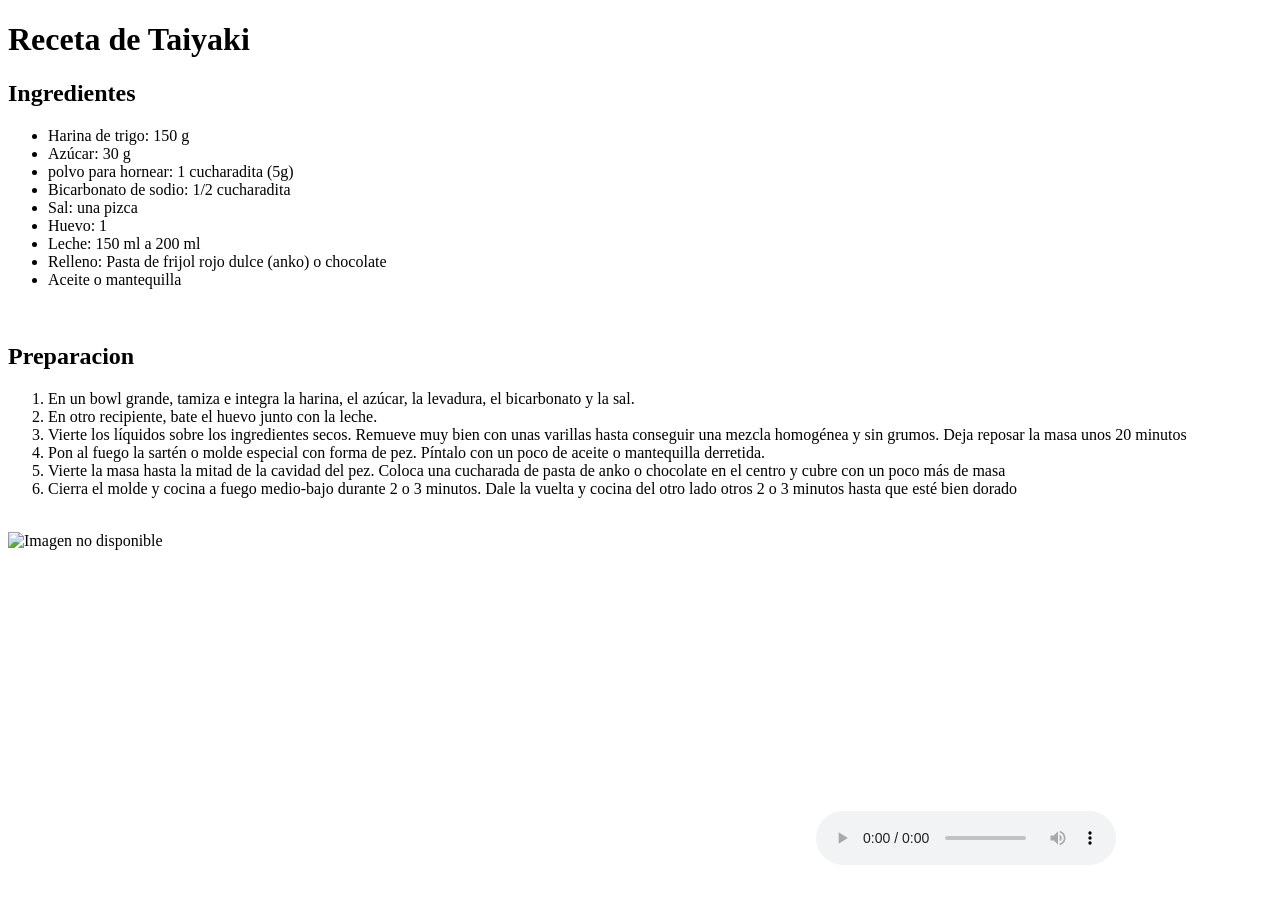
==== index.html @ 9835f230 "Add files via upload" ====
<!DOCTYPE html>
<html lang="en" dir="ltr">
  <head>
    <meta charset="utf-8">
    <title>Postre japones</title>
  </head>
  <body>
    <h1>Receta de Taiyaki</h1>
    <h2>Ingredientes</h2>
    <ul>
      <li>Harina de trigo: 150 g</li>
      <li>Azúcar: 30 g</li>
      <li>polvo para hornear: 1 cucharadita (5g)</li>
      <li>Bicarbonato de sodio: 1/2 cucharadita</li>
      <li>Sal: una pizca</li>
      <li>Huevo: 1</li>
      <li>Leche: 150 ml a 200 ml</li>
      <li>Relleno: Pasta de frijol rojo dulce (anko) o chocolate</li>
      <li>Aceite o mantequilla</li>
    </ul>
    <br>
    <h2>Preparacion</h2>
    <ol>
      <li>En un bowl grande, tamiza e integra la harina, el azúcar, la levadura, el bicarbonato y la sal.</li>
      <li> En otro recipiente, bate el huevo junto con la leche.</li>
      <li> Vierte los líquidos sobre los ingredientes secos. Remueve muy bien con unas varillas hasta conseguir una mezcla homogénea y sin grumos. Deja reposar la masa unos 20 minutos</li>
      <li>Pon al fuego la sartén o molde especial con forma de pez. Píntalo con un poco de aceite o mantequilla derretida.</li>
      <li>Vierte la masa hasta la mitad de la cavidad del pez. Coloca una cucharada de pasta de anko o chocolate en el centro y cubre con un poco más de masa</li>
      <li>Cierra el molde y cocina a fuego medio-bajo durante 2 o 3 minutos. Dale la vuelta y cocina del otro lado otros 2 o 3 minutos hasta que esté bien dorado</li>
    </ol>
    <br>
    <img src="file:///C:/Users/Usuario/Desktop/Pw%20Potrero/Imagenes/taiyaki.jpg.webp" alt="Imagen no disponible">
    <br>
    <iframe width="400" height="315" src="https://www.youtube.com/embed/Q88cAaiz_xk?si=yakaWBh1Zc29WWg7" title="YouTube video player" frameborder="0" allow="accelerometer; autoplay; clipboard-write; encrypted-media; gyroscope; picture-in-picture; web-share" referrerpolicy="strict-origin-when-cross-origin" allowfullscreen></iframe>
    <iframe src="https://www.google.com/maps/embed?pb=!1m18!1m12!1m3!1d3241.84502168458!2d139.73253317578664!3d35.65618977259537!2m3!1f0!2f0!3f0!3m2!1i1024!2i768!4f13.1!3m3!1m2!1s0x60188b9f72745555%3A0x81b383af70ad206c!2sNaniwaya%20S%C5%8Dhonten%20Azabu%20Juban!5e0!3m2!1ses!2sar!4v1790624494858!5m2!1ses!2sar" width="400" height="300" style="border:0;" allowfullscreen="" loading="lazy" referrerpolicy="strict-origin-when-cross-origin"></iframe>
<audio controls src="./Sonidos/Bubbles.mp3"></audio>
  </body>
</html>
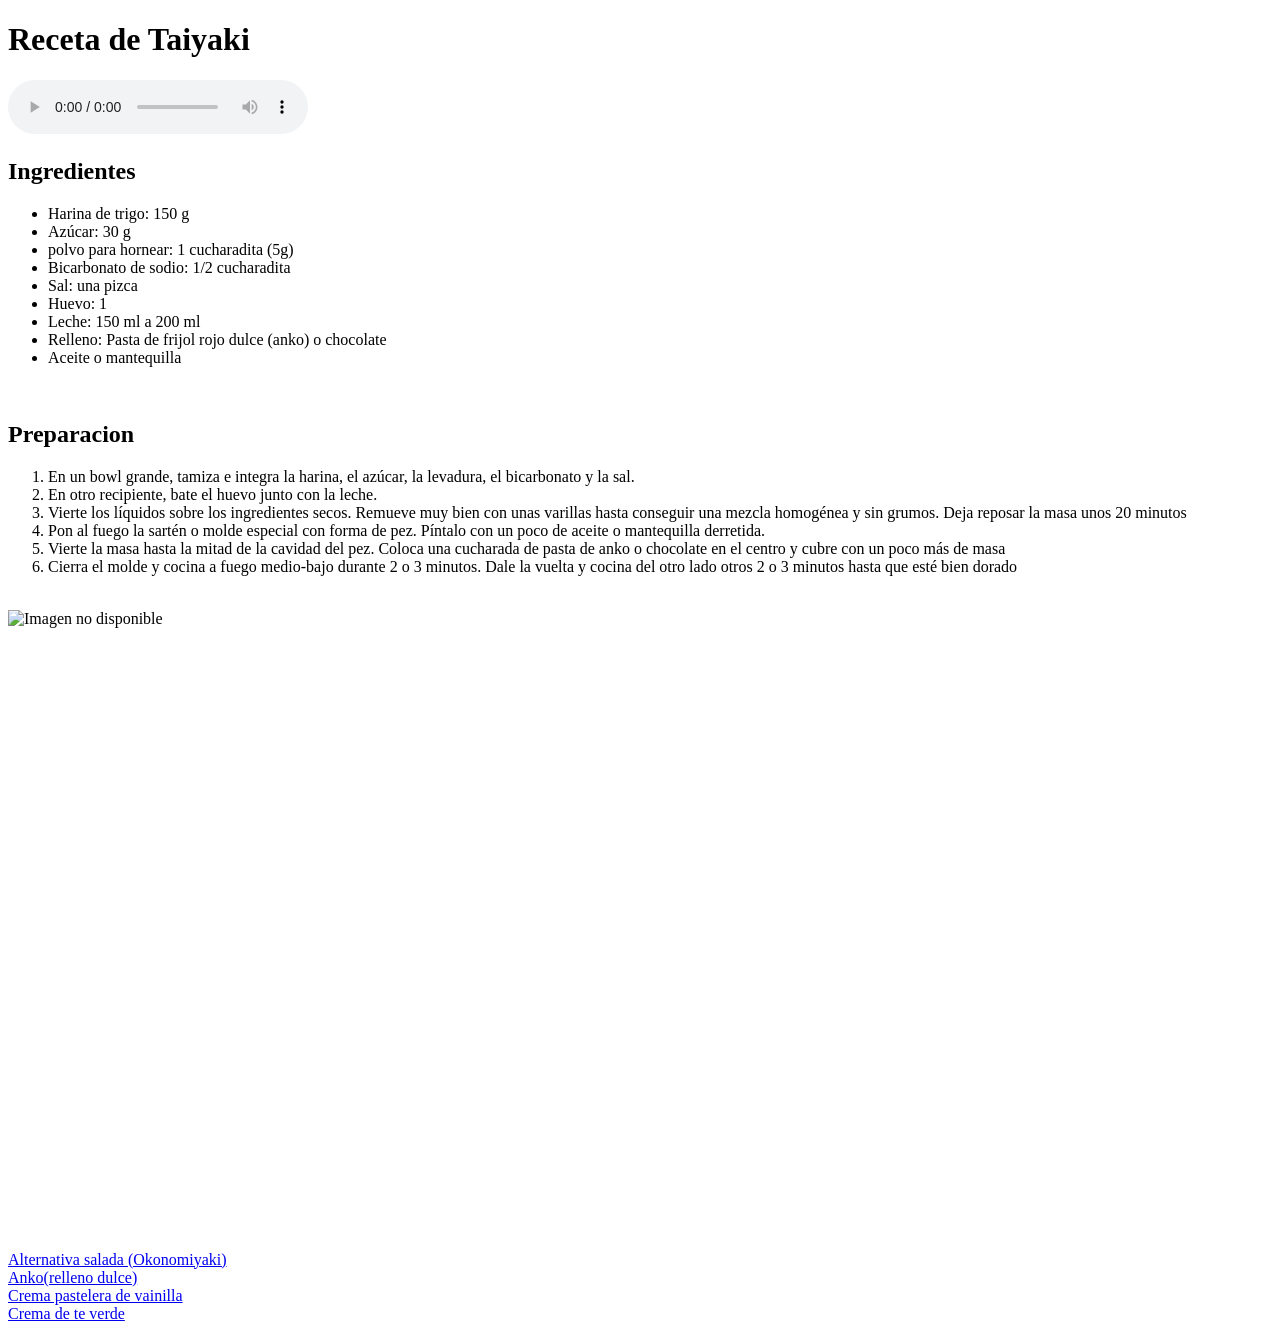
==== commit 4e565e0c: "Add files via upload" ====
--- a/index.html
+++ b/index.html
@@ -6,6 +6,7 @@
   </head>
   <body>
     <h1>Receta de Taiyaki</h1>
+    <audio controls src="./Sonidos/Bubbles.mp3"></audio>
     <h2>Ingredientes</h2>
     <ul>
       <li>Harina de trigo: 150 g</li>
@@ -29,10 +30,21 @@
       <li>Cierra el molde y cocina a fuego medio-bajo durante 2 o 3 minutos. Dale la vuelta y cocina del otro lado otros 2 o 3 minutos hasta que esté bien dorado</li>
     </ol>
     <br>
-    <img src="file:///C:/Users/Usuario/Desktop/Pw%20Potrero/Imagenes/taiyaki.jpg.webp" alt="Imagen no disponible">
+    <img src="./Imagenes/taiyaki.webp" alt="Imagen no disponible" srcset="">
     <br>
     <iframe width="400" height="315" src="https://www.youtube.com/embed/Q88cAaiz_xk?si=yakaWBh1Zc29WWg7" title="YouTube video player" frameborder="0" allow="accelerometer; autoplay; clipboard-write; encrypted-media; gyroscope; picture-in-picture; web-share" referrerpolicy="strict-origin-when-cross-origin" allowfullscreen></iframe>
-    <iframe src="https://www.google.com/maps/embed?pb=!1m18!1m12!1m3!1d3241.84502168458!2d139.73253317578664!3d35.65618977259537!2m3!1f0!2f0!3f0!3m2!1i1024!2i768!4f13.1!3m3!1m2!1s0x60188b9f72745555%3A0x81b383af70ad206c!2sNaniwaya%20S%C5%8Dhonten%20Azabu%20Juban!5e0!3m2!1ses!2sar!4v1790624494858!5m2!1ses!2sar" width="400" height="300" style="border:0;" allowfullscreen="" loading="lazy" referrerpolicy="strict-origin-when-cross-origin"></iframe>
-<audio controls src="./Sonidos/Bubbles.mp3"></audio>
-  </body>
+    <br>
+    
+  <iframe src="https://www.google.com/maps/embed?pb=!1m18!1m12!1m3!1d3241.84502168458!2d139.73253317578664!3d35.65618977259537!2m3!1f0!2f0!3f0!3m2!1i1024!2i768!4f13.1!3m3!1m2!1s0x60188b9f72745555%3A0x81b383af70ad206c!2sNaniwaya%20S%C5%8Dhonten%20Azabu%20Juban!5e0!3m2!1ses!2sar!4v1790624494858!5m2!1ses!2sar" width="400" height="300" style="border:0;" frameborder="0"></iframe>
+<br>
+  <a href="https://japonismo.com/blog/okonomiyaki" target="_blank" rel="noopener noreferrer">Alternativa salada (Okonomiyaki)</a>
+<br>
+  <a href="https://www.conasi.eu/blog/recetas/postres-recetas/como-hacer-anko/" target="_blank" rel="noopener noreferrer">Anko(relleno dulce)</a>
+ <br>
+  <a href="https://www.mykaramelli.com/blog/como-hacer-crema-pastelera/?srsltid=AU7gw4Unrk3gz-IZ-cB-6lCjqrjLOl8JG47Ue-znlXXv7Y49iQJrGd8w" target="_blank" rel="noopener noreferrer">Crema pastelera de vainilla</a>
+<br>
+  <a href="https://www-justonecookbook-com.translate.goog/green-tea-creme-brulee/?_x_tr_sl=en&_x_tr_tl=es&_x_tr_hl=es&_x_tr_pto=tc" target="_blank" rel="noopener noreferrer">Crema de te verde</a>
+
+
+</body>
 </html>
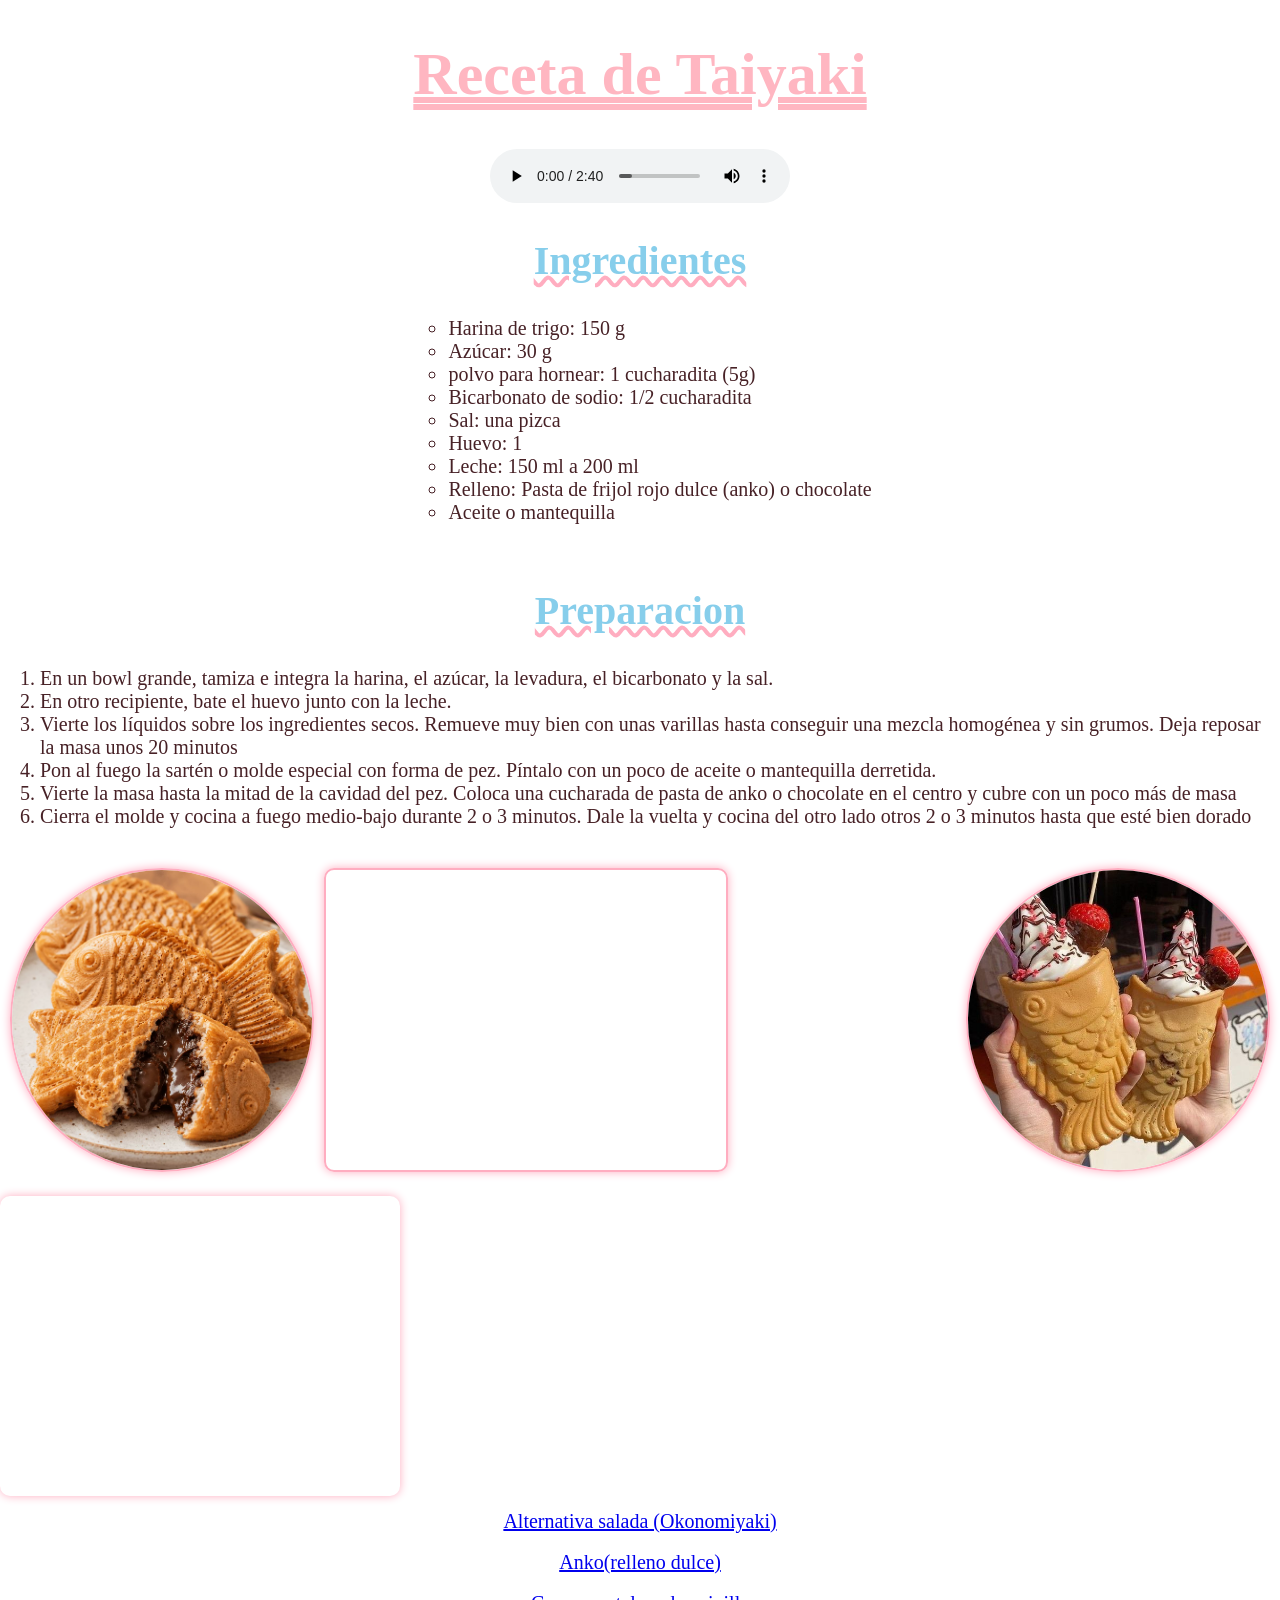
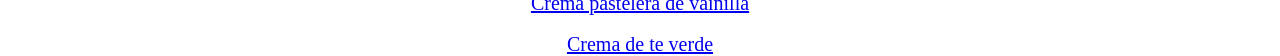
==== commit 0eaa579e: "Add files via upload" ====
--- a/index.html
+++ b/index.html
@@ -3,11 +3,12 @@
   <head>
     <meta charset="utf-8">
     <title>Postre japones</title>
+    <link rel="stylesheet" href="./css/estilos.css">
   </head>
   <body>
     <h1>Receta de Taiyaki</h1>
     <audio controls src="./Sonidos/Bubbles.mp3"></audio>
-    <h2>Ingredientes</h2>
+    <h2 class="sky">Ingredientes</h2>
     <ul>
       <li>Harina de trigo: 150 g</li>
       <li>Azúcar: 30 g</li>
@@ -20,7 +21,7 @@
       <li>Aceite o mantequilla</li>
     </ul>
     <br>
-    <h2>Preparacion</h2>
+    <h2 class="light">Preparacion</h2>
     <ol>
       <li>En un bowl grande, tamiza e integra la harina, el azúcar, la levadura, el bicarbonato y la sal.</li>
       <li> En otro recipiente, bate el huevo junto con la leche.</li>
@@ -30,12 +31,14 @@
       <li>Cierra el molde y cocina a fuego medio-bajo durante 2 o 3 minutos. Dale la vuelta y cocina del otro lado otros 2 o 3 minutos hasta que esté bien dorado</li>
     </ol>
     <br>
-    <img src="./Imagenes/taiyaki.webp" alt="Imagen no disponible" srcset="">
-    <br>
-    <iframe width="400" height="315" src="https://www.youtube.com/embed/Q88cAaiz_xk?si=yakaWBh1Zc29WWg7" title="YouTube video player" frameborder="0" allow="accelerometer; autoplay; clipboard-write; encrypted-media; gyroscope; picture-in-picture; web-share" referrerpolicy="strict-origin-when-cross-origin" allowfullscreen></iframe>
-    <br>
+    <img class="tai" src="./Imagenes/taiyaki.webp" alt="Imagen no disponible" srcset="">
+
+    <img class="yaki" src="./Imagenes/dos taiyakis.jpg" alt="Imagen no disponible">
+
+    <iframe class="video" width="400" height="315" src="https://www.youtube.com/embed/Q88cAaiz_xk?si=yakaWBh1Zc29WWg7" title="YouTube video player" frameborder="0" allow="accelerometer; autoplay; clipboard-write; encrypted-media; gyroscope; picture-in-picture; web-share" referrerpolicy="strict-origin-when-cross-origin" allowfullscreen></iframe>
+  
     
-  <iframe src="https://www.google.com/maps/embed?pb=!1m18!1m12!1m3!1d3241.84502168458!2d139.73253317578664!3d35.65618977259537!2m3!1f0!2f0!3f0!3m2!1i1024!2i768!4f13.1!3m3!1m2!1s0x60188b9f72745555%3A0x81b383af70ad206c!2sNaniwaya%20S%C5%8Dhonten%20Azabu%20Juban!5e0!3m2!1ses!2sar!4v1790624494858!5m2!1ses!2sar" width="400" height="300" style="border:0;" frameborder="0"></iframe>
+  <iframe class="mapa" src="https://www.google.com/maps/embed?pb=!1m18!1m12!1m3!1d3241.84502168458!2d139.73253317578664!3d35.65618977259537!2m3!1f0!2f0!3f0!3m2!1i1024!2i768!4f13.1!3m3!1m2!1s0x60188b9f72745555%3A0x81b383af70ad206c!2sNaniwaya%20S%C5%8Dhonten%20Azabu%20Juban!5e0!3m2!1ses!2sar!4v1790624494858!5m2!1ses!2sar" width="400" height="300" style="border:0;" frameborder="0"></iframe>
 <br>
   <a href="https://japonismo.com/blog/okonomiyaki" target="_blank" rel="noopener noreferrer">Alternativa salada (Okonomiyaki)</a>
 <br>
--- a/css/estilos.css
+++ b/css/estilos.css
@@ -0,0 +1,83 @@
+h1 {color:#FFB6C1;
+    font-size:60px;
+    text-align:center;
+    text-decoration:double underline;}
+
+
+.sky {color:#87CEEB;
+       font-size:40px;
+       text-align:center;
+       text-decoration:underline wavy;
+       text-decoration-color:#FFADC0;}
+
+
+
+.light{color:#87CEEB;
+       font-size:40px;
+       text-align:center;
+       text-decoration:underline wavy;
+       text-decoration-color:#FFADC0;}
+
+ul {color:#472126;
+    font-size:20px;
+    list-style-type:circle;
+    text-align:left;
+    width:fit-content;
+    margin:12px auto;}
+
+    ol{color:#472126;
+        font-size:20px;
+       list-style-type:decimal;
+       text-align:left;
+       width:fit-content;
+       margin:12px auto;}
+
+.tai{width: 300px;
+       height: 300px;
+       border-radius: 50%;
+       border: 2px solid #FFADC0;
+       box-shadow: 0px 0px 10px #FFADC0;
+       margin: 10px;
+    float: left;}
+ 
+  .yaki {width: 300px;
+       height: 300px;
+       border-radius: 50%;
+       border: 2px solid #FFADC0;
+       box-shadow: 0px 0px 10px #FFADC0;
+       margin: 10px;
+      float: right;}
+
+.video {width: 400px;
+        height: 300px;
+        border-radius: 10px;
+        border: 2px solid #FFADC0;
+        box-shadow: 0px 0px 10px #FFADC0;
+    margin: 10px auto;}
+
+.mapa {width: 400px;
+        height: 300px;
+        border-radius: 10px;
+        border: 2px solid #FFADC0;
+        box-shadow: 0px 0px 10px #FFADC0;
+    margin: 10px auto;}
+
+
+:any-link {display: block;
+           width: fit-content;
+           margin: 0 auto;
+           font-size:20px;
+           text-align: center;}
+
+audio {display:block;
+    margin: 0 auto;
+    text-align:center;}
+
+body {background-image: url("../imagenes/fondo.png");
+  background-size: cover;
+  background-repeat: no-repeat;
+  background-attachment: fixed;
+  background-position: center;
+  height: 100vh;
+  margin: 0;
+  padding: 0;}
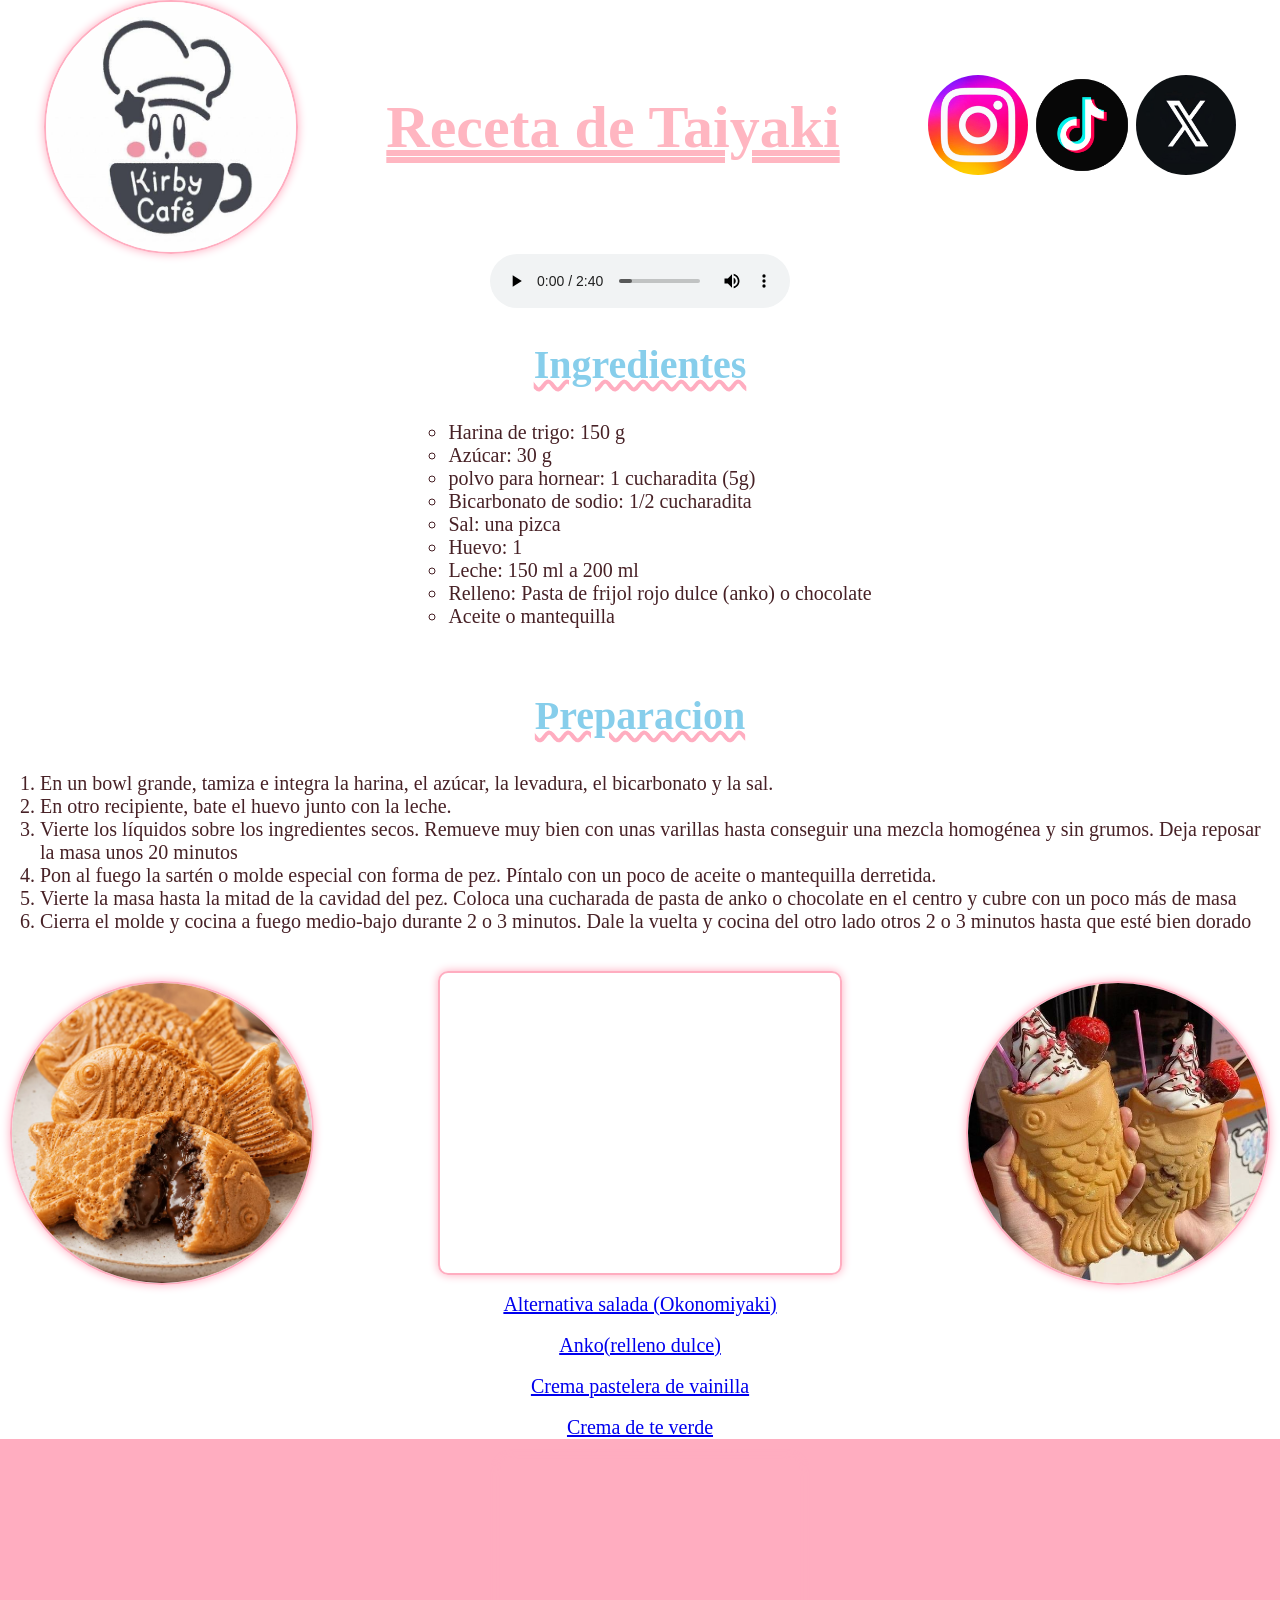
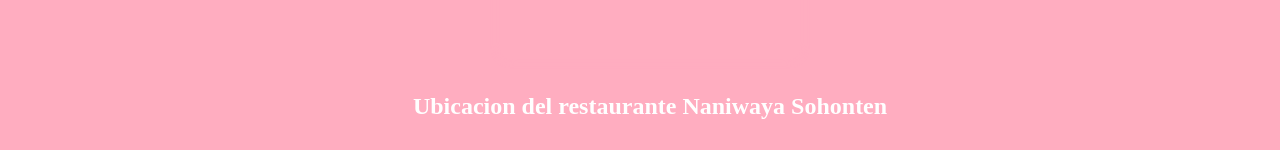
==== commit 1804d2e4: "Add files via upload" ====
--- a/index.html
+++ b/index.html
@@ -1,14 +1,27 @@
 <!DOCTYPE html>
 <html lang="en" dir="ltr">
   <head>
+    <meta name="viewport" content="width=device-width, initial-scale=1.0">
     <meta charset="utf-8">
     <title>Postre japones</title>
     <link rel="stylesheet" href="./css/estilos.css">
   </head>
   <body>
-    <h1>Receta de Taiyaki</h1>
+    <header>
+      <img class="logo" src="./Imagenes/logo.jpg" alt="Imagen no disponible">
+
+      <h1>Receta de Taiyaki</h1>
+
+     <div class="sociales">
+       <img class="redes" src="./Imagenes/instagram.jpg" alt="Imagen no disponible">
+       <img class="redes" src="./Imagenes/tiktok.jpg" alt="imagen no disponible">
+       <img class="redes" src="./Imagenes/X.jpg" alt="imagen no disponible">
+     </div>
+
+    </header>
     <audio controls src="./Sonidos/Bubbles.mp3"></audio>
-    <h2 class="sky">Ingredientes</h2>
+    
+    <section><h2 class="sky">Ingredientes</h2>
     <ul>
       <li>Harina de trigo: 150 g</li>
       <li>Azúcar: 30 g</li>
@@ -31,6 +44,7 @@
       <li>Cierra el molde y cocina a fuego medio-bajo durante 2 o 3 minutos. Dale la vuelta y cocina del otro lado otros 2 o 3 minutos hasta que esté bien dorado</li>
     </ol>
     <br>
+  </section>
     <img class="tai" src="./Imagenes/taiyaki.webp" alt="Imagen no disponible" srcset="">
 
     <img class="yaki" src="./Imagenes/dos taiyakis.jpg" alt="Imagen no disponible">
@@ -38,7 +52,7 @@
     <iframe class="video" width="400" height="315" src="https://www.youtube.com/embed/Q88cAaiz_xk?si=yakaWBh1Zc29WWg7" title="YouTube video player" frameborder="0" allow="accelerometer; autoplay; clipboard-write; encrypted-media; gyroscope; picture-in-picture; web-share" referrerpolicy="strict-origin-when-cross-origin" allowfullscreen></iframe>
   
     
-  <iframe class="mapa" src="https://www.google.com/maps/embed?pb=!1m18!1m12!1m3!1d3241.84502168458!2d139.73253317578664!3d35.65618977259537!2m3!1f0!2f0!3f0!3m2!1i1024!2i768!4f13.1!3m3!1m2!1s0x60188b9f72745555%3A0x81b383af70ad206c!2sNaniwaya%20S%C5%8Dhonten%20Azabu%20Juban!5e0!3m2!1ses!2sar!4v1790624494858!5m2!1ses!2sar" width="400" height="300" style="border:0;" frameborder="0"></iframe>
+ 
 <br>
   <a href="https://japonismo.com/blog/okonomiyaki" target="_blank" rel="noopener noreferrer">Alternativa salada (Okonomiyaki)</a>
 <br>
@@ -49,5 +63,13 @@
   <a href="https://www-justonecookbook-com.translate.goog/green-tea-creme-brulee/?_x_tr_sl=en&_x_tr_tl=es&_x_tr_hl=es&_x_tr_pto=tc" target="_blank" rel="noopener noreferrer">Crema de te verde</a>
 
 
+  <footer>
+
+ <iframe class="mapa" src="https://www.google.com/maps/embed?pb=!1m18!1m12!1m3!1d3241.84502168458!2d139.73253317578664!3d35.65618977259537!2m3!1f0!2f0!3f0!3m2!1i1024!2i768!4f13.1!3m3!1m2!1s0x60188b9f72745555%3A0x81b383af70ad206c!2sNaniwaya%20S%C5%8Dhonten%20Azabu%20Juban!5e0!3m2!1ses!2sar!4v1790624494858!5m2!1ses!2sar" width="400" height="300" style="border:0;" frameborder="0"></iframe>
+
+<h2>Ubicacion del restaurante Naniwaya Sohonten</h2>
+
+  </footer>
+
 </body>
 </html>
--- a/css/estilos.css
+++ b/css/estilos.css
@@ -1,7 +1,14 @@
+
+
 h1 {color:#FFB6C1;
     font-size:60px;
     text-align:center;
-    text-decoration:double underline;}
+    text-decoration:underline double;
+    text-decoration-color:#FFB6C1}
+
+
+h1:hover { color: white;
+           background-color: #FFB6C1;}
 
 
 .sky {color:#87CEEB;
@@ -21,16 +28,14 @@
 ul {color:#472126;
     font-size:20px;
     list-style-type:circle;
-    text-align:left;
+     text-align:left;
     width:fit-content;
     margin:12px auto;}
 
+
     ol{color:#472126;
         font-size:20px;
-       list-style-type:decimal;
-       text-align:left;
-       width:fit-content;
-       margin:12px auto;}
+       list-style-type:decimal;}
 
 .tai{width: 300px;
        height: 300px;
@@ -53,10 +58,11 @@
         border-radius: 10px;
         border: 2px solid #FFADC0;
         box-shadow: 0px 0px 10px #FFADC0;
-    margin: 10px auto;}
+       display: block;
+       margin: 0 auto;}
 
-.mapa {width: 400px;
-        height: 300px;
+.mapa {width: 300px;
+        height: 200px;
         border-radius: 10px;
         border: 2px solid #FFADC0;
         box-shadow: 0px 0px 10px #FFADC0;
@@ -73,11 +79,37 @@
     margin: 0 auto;
     text-align:center;}
 
-body {background-image: url("../imagenes/fondo.png");
+body {background-image: url(../imagenes/fondo.png);
   background-size: cover;
   background-repeat: no-repeat;
   background-attachment: fixed;
   background-position: center;
   height: 100vh;
   margin: 0;
-  padding: 0;}+  padding: 0;}
+
+  header{display: flex;
+        justify-content:space-around;
+        align-items: center;
+        flex-wrap: wrap;}
+
+.logo{width: 250px;
+       height: 250px;
+       border-radius: 50%;
+       border: 2px solid #FFADC0;
+       box-shadow: 0px 0px 10px #FFADC0;}
+
+.redes{width: 100px;
+       height: 100px;
+       border-radius: 50%;}
+
+section{flex-wrap: wrap;}
+
+footer{background-color: #FFADC0;
+        color: white;
+        text-align: center;
+        padding: 10px;
+        position: relative;
+        bottom: 0;
+        width: 100%;
+        flex-wrap: wrap;}
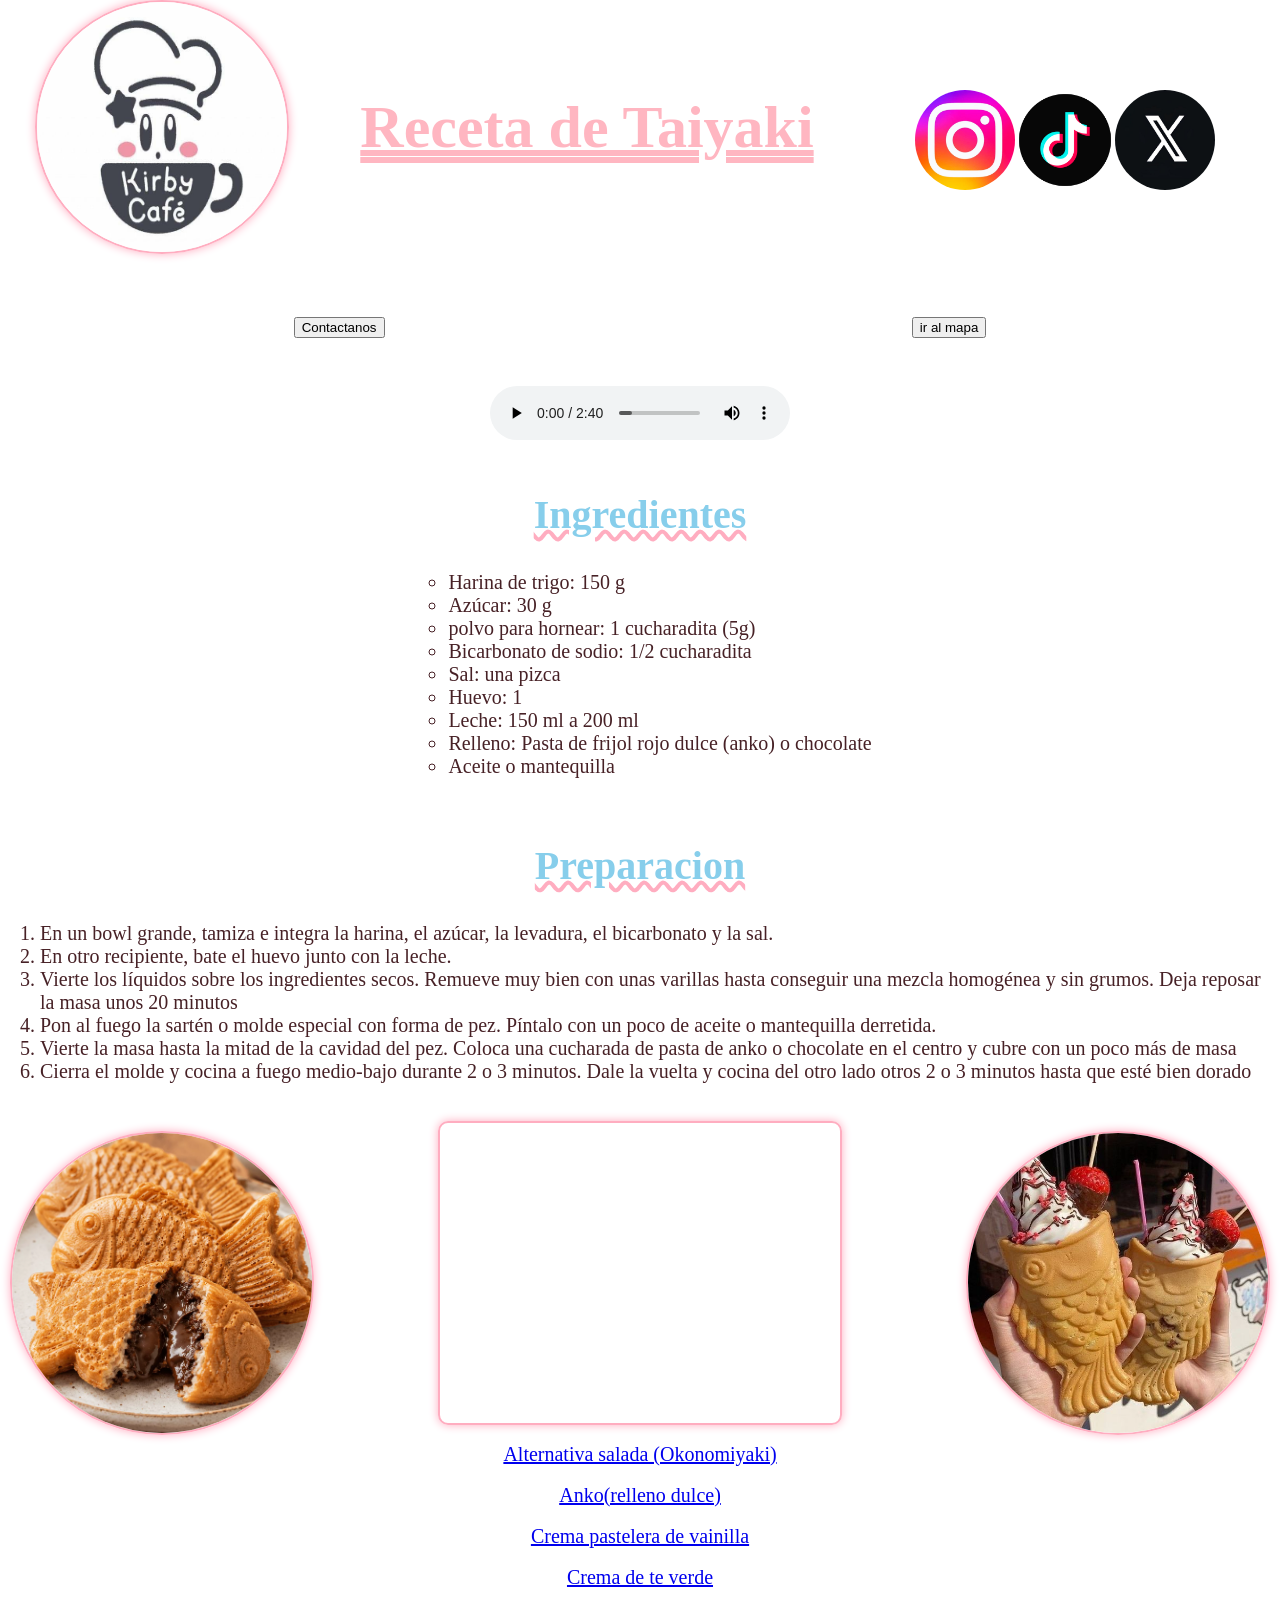
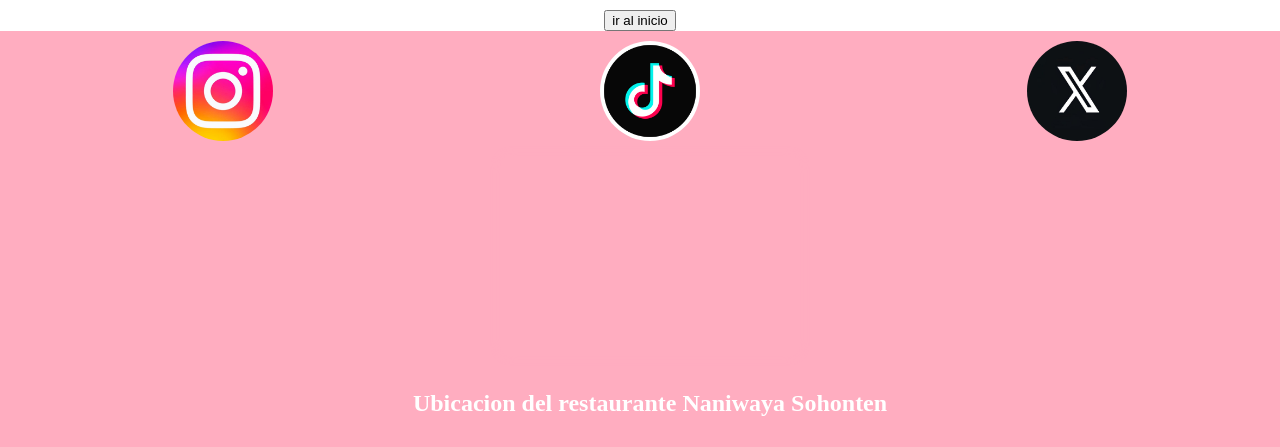
==== commit d9dd8b4e: "Add files via upload" ====
--- a/index.html
+++ b/index.html
@@ -7,20 +7,39 @@
     <link rel="stylesheet" href="./css/estilos.css">
   </head>
   <body>
-    <header>
+
+    <header id="header">
+  
       <img class="logo" src="./Imagenes/logo.jpg" alt="Imagen no disponible">
 
       <h1>Receta de Taiyaki</h1>
 
      <div class="sociales">
-       <img class="redes" src="./Imagenes/instagram.jpg" alt="Imagen no disponible">
-       <img class="redes" src="./Imagenes/tiktok.jpg" alt="imagen no disponible">
-       <img class="redes" src="./Imagenes/X.jpg" alt="imagen no disponible">
-     </div>
+     <nav>
+     <a target="_blank" href="https://www.instagram.com/?h1=es"><img class="redes" src="./Imagenes/instagram.jpg" alt=""></a>
+
+      <a target="_blank" href="https://www.tiktok.com/?lang=es"><img class="redes" src="./Imagenes/tiktok.jpg" alt=""> </a>
+
+      <a target="_blank" href="https://twitter.com/?lang=es"><img class="redes" src="./Imagenes/X.jpg" alt=""> </a>
+     </nav>
+    </div>
 
     </header>
+
+<nav>
+
+<a target="_blank" href="contactos.html"><button>Contactanos</button></a>
+
+<a href="#footer"><button>ir al mapa</button></a>
+</nav>
+
+<br>
+
     <audio controls src="./Sonidos/Bubbles.mp3"></audio>
-    
+
+    <br>
+
+
     <section><h2 class="sky">Ingredientes</h2>
     <ul>
       <li>Harina de trigo: 150 g</li>
@@ -62,8 +81,22 @@
 <br>
   <a href="https://www-justonecookbook-com.translate.goog/green-tea-creme-brulee/?_x_tr_sl=en&_x_tr_tl=es&_x_tr_hl=es&_x_tr_pto=tc" target="_blank" rel="noopener noreferrer">Crema de te verde</a>
 
+  <br>
+  <a href="#header"><button>ir al inicio</button></a>
 
-  <footer>
+  <footer id="footer">
+
+   <div class="sociales">
+       
+     <a target="_blank" href="https://www.instagram.com/?h1=es"><img class="redes" src="./Imagenes/instagram.jpg" alt=""></a>
+
+      <a target="_blank" href="https://www.tiktok.com/?lang=es"><img class="redes" src="./Imagenes/tiktok.jpg" alt=""> </a>
+
+      <a target="_blank" href="https://twitter.com/?lang=es"><img class="redes" src="./Imagenes/X.jpg" alt=""> </a>
+    
+     </div>
+
+     
 
  <iframe class="mapa" src="https://www.google.com/maps/embed?pb=!1m18!1m12!1m3!1d3241.84502168458!2d139.73253317578664!3d35.65618977259537!2m3!1f0!2f0!3f0!3m2!1i1024!2i768!4f13.1!3m3!1m2!1s0x60188b9f72745555%3A0x81b383af70ad206c!2sNaniwaya%20S%C5%8Dhonten%20Azabu%20Juban!5e0!3m2!1ses!2sar!4v1790624494858!5m2!1ses!2sar" width="400" height="300" style="border:0;" frameborder="0"></iframe>
 
--- a/css/estilos.css
+++ b/css/estilos.css
@@ -112,4 +112,22 @@
         position: relative;
         bottom: 0;
         width: 100%;
-        flex-wrap: wrap;}+        flex-wrap: wrap;;}
+
+nav   {display: flex;
+       justify-content: space-around;
+       align-items: center;
+        margin-top: 30px;
+       padding: 30px;}
+
+button {color:#FFADC0
+        background-color: white;}
+
+button:hover {color:white;
+        background-color: #FFADC0;
+        border: 2px solid white;}
+
+.sociales {display: flex;
+          align-items: center;
+          flex-wrap: wrap;
+          justify-content:space-between ;}
